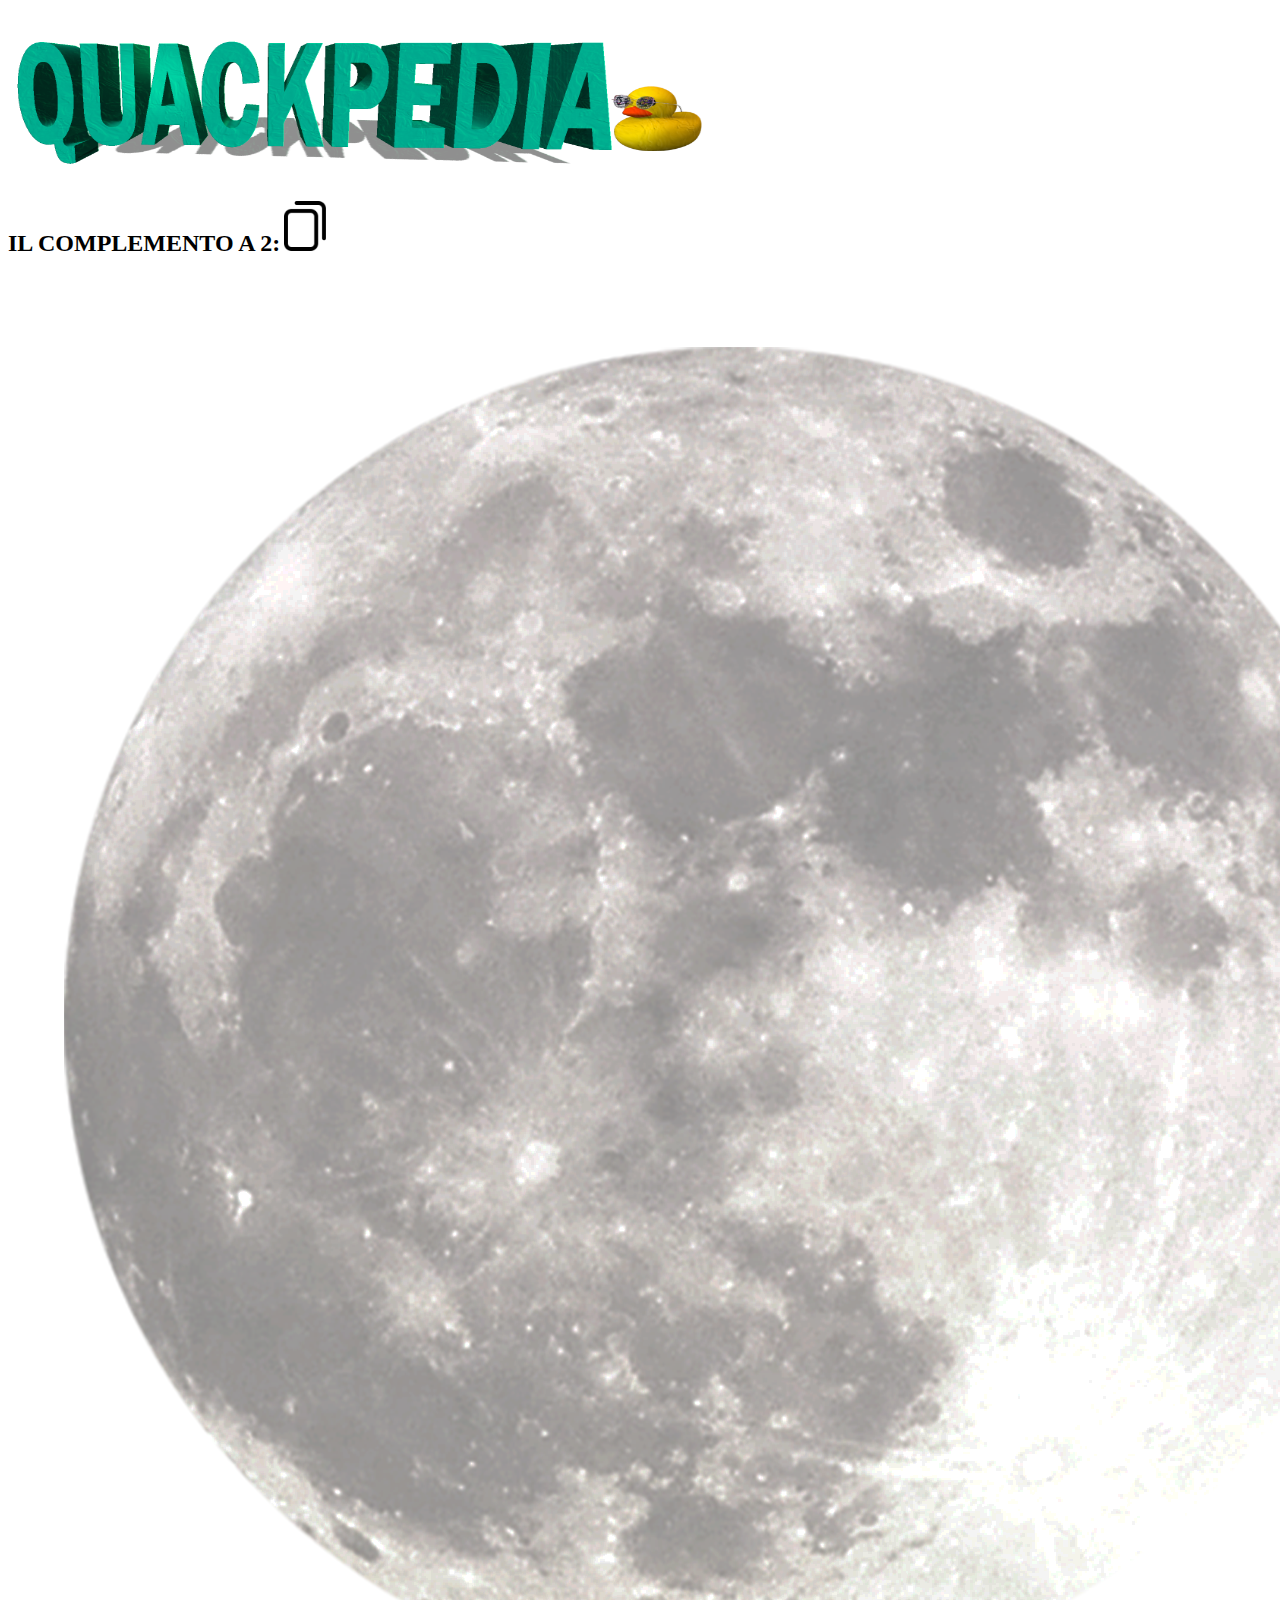
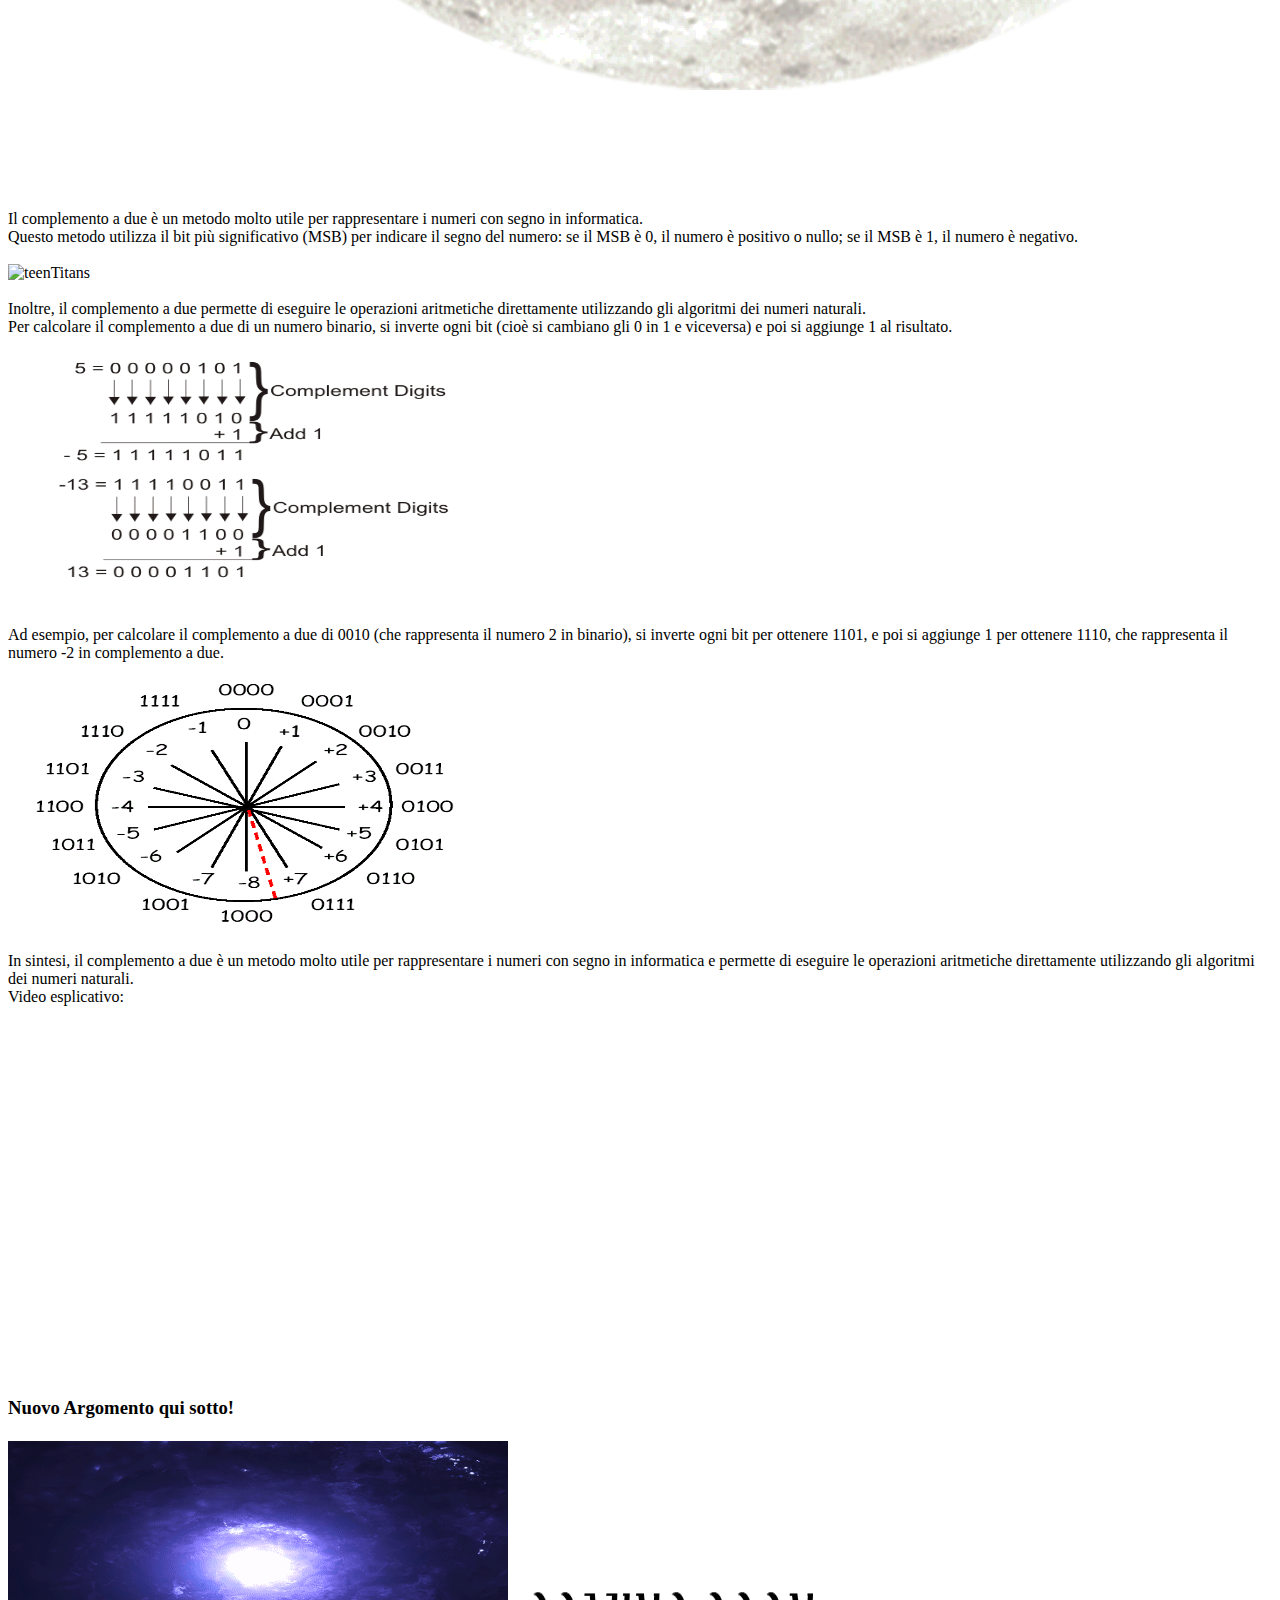
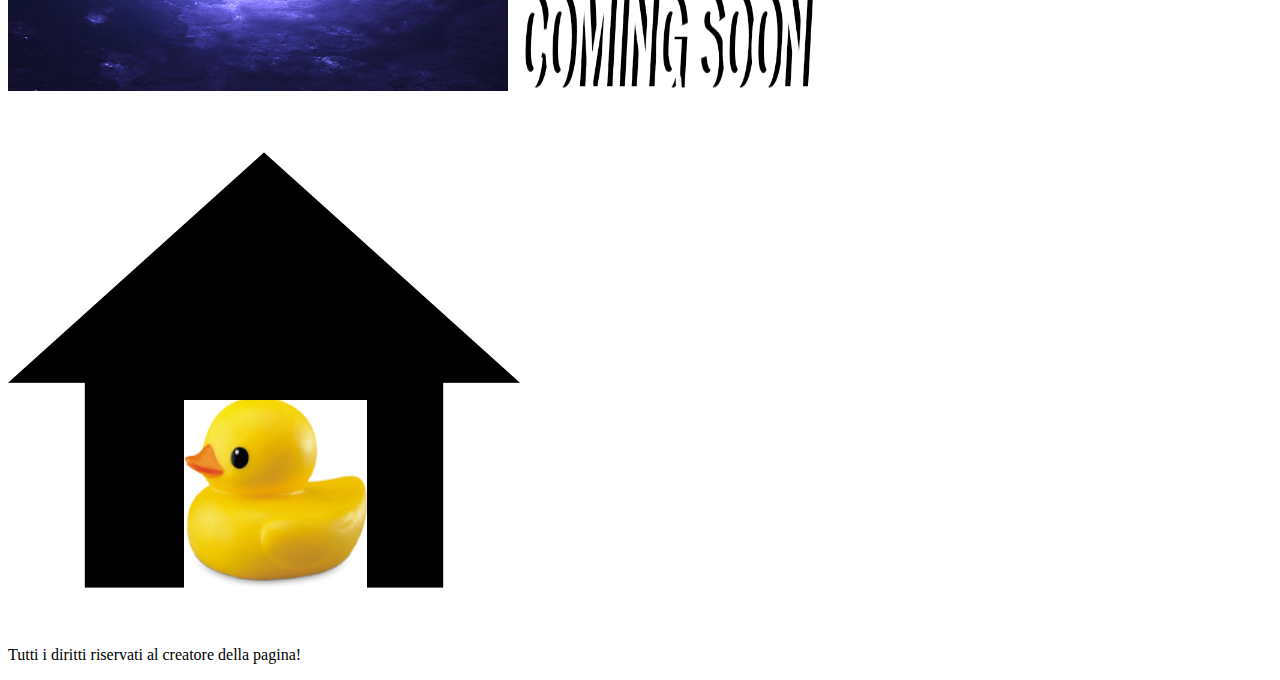
==== ComplementoA2.html @ fbcc4e46 "Add files via upload" ====
<!DOCTYPE html> 
<html>
    <head> 
        <title>DUCKYPEDIA</title>
        <script src="assets/js/Java.js"></script>
        <link href="assets/css" rel="stylesheet" type="text/css"> 
        <link rel="icon" href="images/logoSito.png" type="image/png">
    </head>
    <body onload="loadDarkMode()">
        <h1><img src="images/quackPedi.png" alt="LogoSite" width="700" height="150"></h1>
        <h2>IL COMPLEMENTO A 2:<img id="copy" onclick="copiaTesto()" alt="copia" src="images/copy.png" width="50" height="50"></h2>
        <img onclick="darkMode()" id ="darkMode" src="images/nightMode.png" alt="NightMode">
        <img id ="img" style="display:none;" src="images/goth.jpg" alt="RickRoll" width="200" height="400">
        <p id="testo" style="display:none;">Mi hai scoperto</p>
        <p id="testoDaCopiare">Il complemento a due è un metodo molto utile per rappresentare i numeri con segno in informatica.<br>
            Questo metodo utilizza il bit più significativo (MSB) per indicare il segno del numero: se il MSB è 0, il numero è positivo o nullo; se il MSB è 1, il numero è negativo.<br><br>
            <img src="images/binaryCode.gif" alt="teenTitans" width="500" height="250"><br><br>
            Inoltre, il complemento a due permette di eseguire le operazioni aritmetiche direttamente utilizzando gli algoritmi dei numeri naturali.<br>
            Per calcolare il complemento a due di un numero binario, si inverte ogni bit (cioè si cambiano gli 0 in 1 e viceversa) e poi si aggiunge 1 al risultato.<br><br>
            <img src="images/esempio1.png" alt="primoEsempio" width="500" height="250"><br><br>
            Ad esempio, per calcolare il complemento a due di 0010 (che rappresenta il numero 2 in binario), si inverte ogni bit per ottenere 1101, 
            e poi si aggiunge 1 per ottenere 1110, che rappresenta il numero -2 in complemento a due.<br><br>
            <img src="images/esempio2.png" alt="secondoEsempio" width="500" height="250"><br><br>
            In sintesi, il complemento a due è un metodo molto utile per rappresentare i numeri con segno in informatica 
            e permette di eseguire le operazioni aritmetiche direttamente utilizzando gli algoritmi dei numeri naturali.<br>
            Video esplicativo:<br><br>
            <iframe width="600" height="350" src="https://www.youtube.com/embed/brM0tpBAx8U" 
            title="YouTube video player" frameborder="0" allow="accelerometer; autoplay; clipboard-write; encrypted-media; gyroscope; picture-in-picture; web-share" allowfullscreen></iframe></p>
        <h3> Nuovo Argomento qui sotto! <br><br>
            <img src="images/emptiness.gif" alt="coomingSoon" width="500" height="250">
            <img id = "comingSoon" src="images/coomingSoon.png" alt="coomingSoon" width="300" height="100"></h3>
        <footer>
            <a href="index.html"><img id="homeButton" alt="tornaHome" src="images/homeButton.png"></a>
            <p id="informazioni">Tutti i diritti riservati al creatore della pagina! </p>
        </footer>
    </body>
</html>
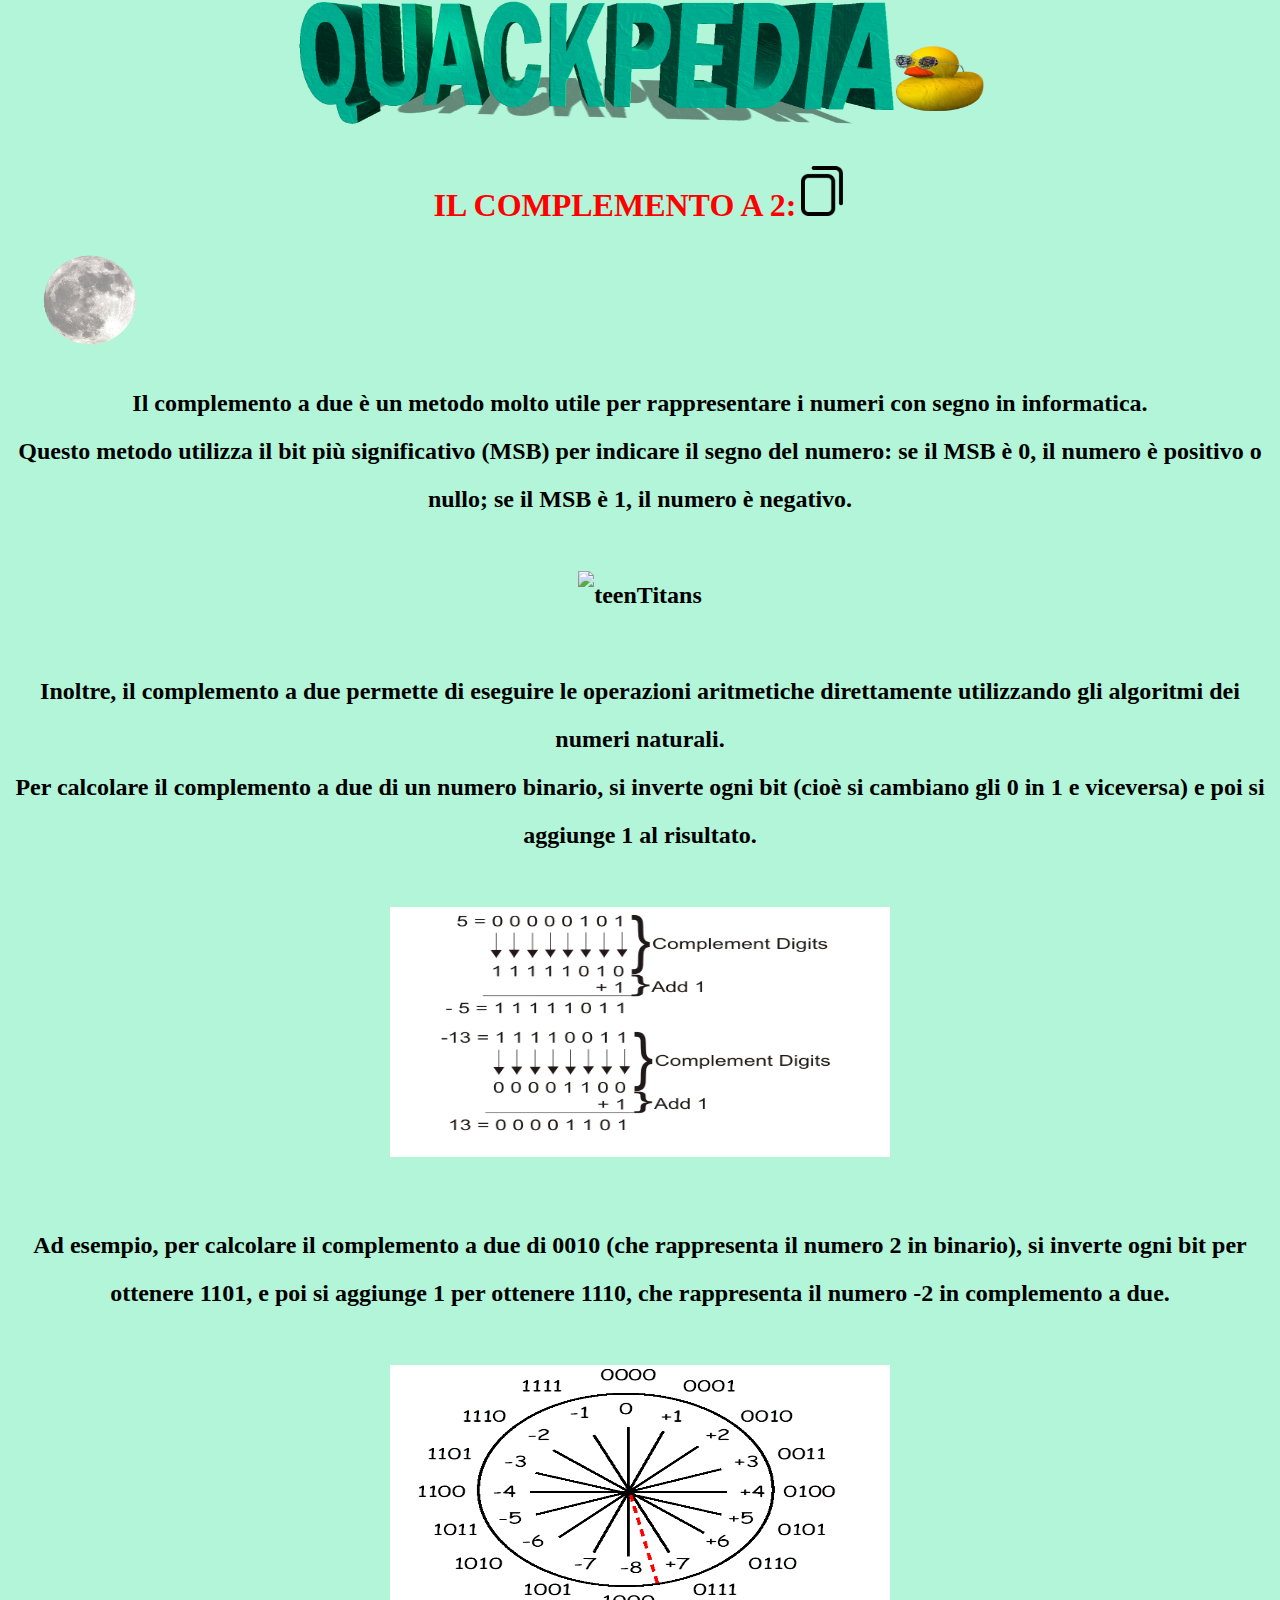
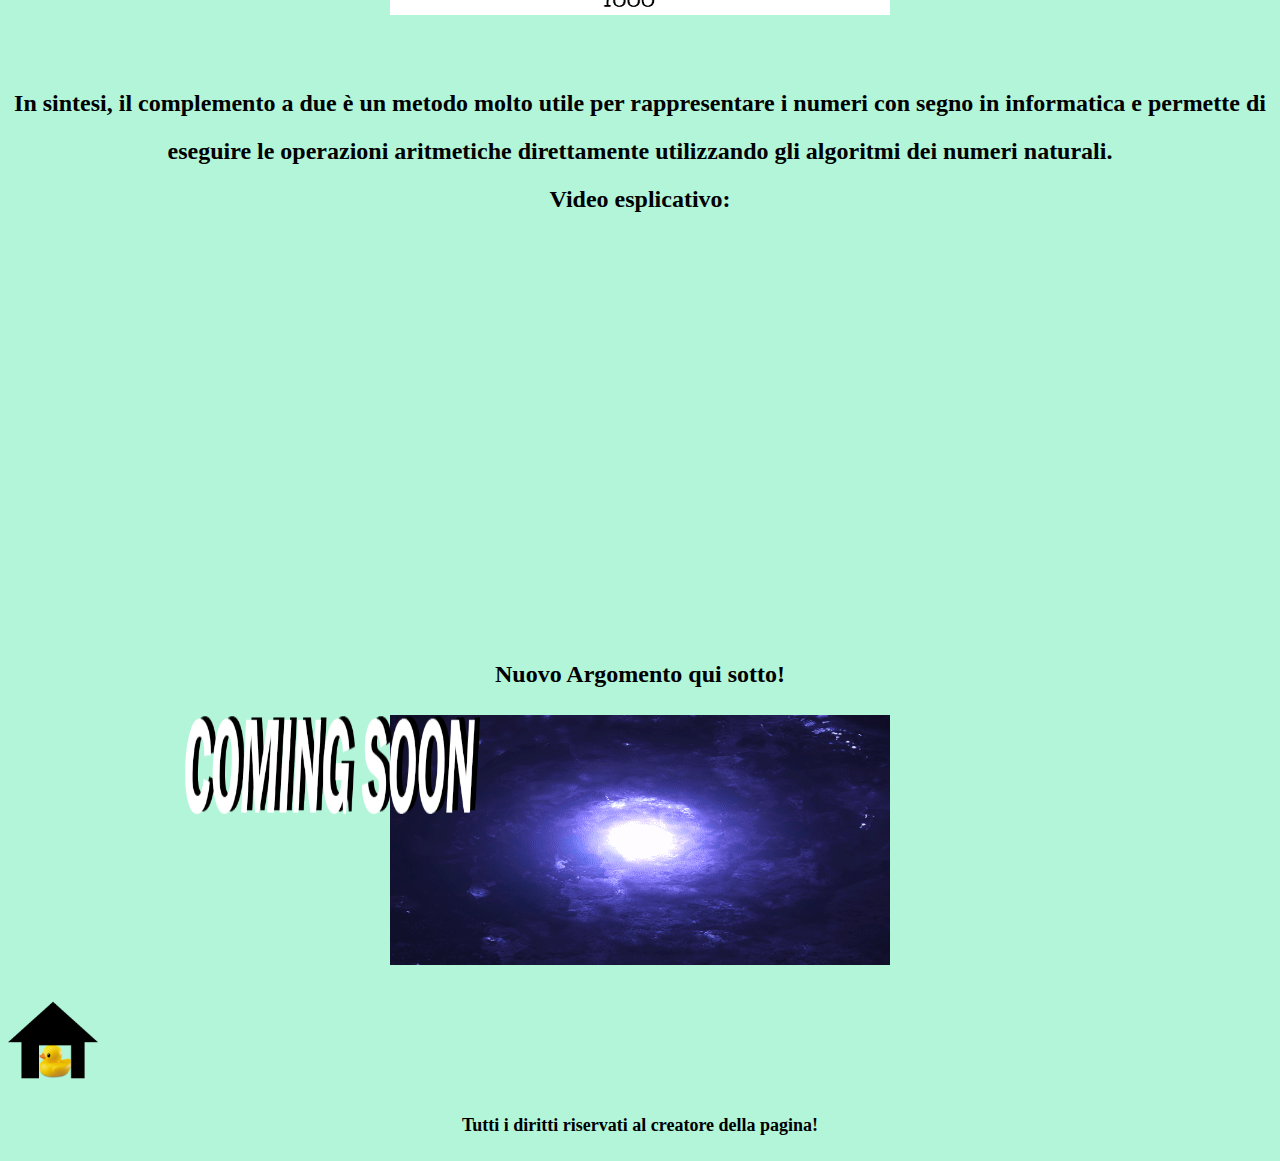
==== commit a82a75f7: "Add files via upload" ====
--- a/ComplementoA2.html
+++ b/ComplementoA2.html
@@ -3,7 +3,7 @@
     <head> 
         <title>DUCKYPEDIA</title>
         <script src="assets/js/Java.js"></script>
-        <link href="assets/css" rel="stylesheet" type="text/css"> 
+        <link href="assets/css/style.css" rel="stylesheet" type="text/css"> 
         <link rel="icon" href="images/logoSito.png" type="image/png">
     </head>
     <body onload="loadDarkMode()">
--- a/assets/css/style.css
+++ b/assets/css/style.css
@@ -0,0 +1,98 @@
+body {
+  background-color: rgba(6, 222, 128, 0.305);
+  transition: background-color 1s cubic-bezier(0.23, 1, 0.32, 1);
+  }
+@keyframes rotate {
+  from {transform: rotate(0deg);}
+  to {transform: rotate(360deg);}
+  }
+  
+  .dark-mode {
+  background-color: rgb(22, 6, 26);
+  transition: background-color 1s cubic-bezier(0.23, 1, 0.32, 1);
+  }
+  .dark-mode h3{
+  color: rgb(255, 255, 255);
+  }
+  .dark-mode p {
+  text-align: center;
+  color: rgb(255, 255, 255);
+  }
+  .dark-mode #darkMode{
+    content:url('nightModeOn.png');
+  }
+  .dark-mode #copy{
+    content:url('nightModeOnCopy.png');
+  }
+  h1 {
+  color: rgb(0, 0, 0);
+  text-align: center;
+  }
+  h2 {
+  color: rgb(255, 0, 0);
+  text-align: center;
+  font-size: xx-large;
+  }
+  h3{
+    color:rgb(0, 0, 0);
+    text-align: center;
+    font-family: Garamond;
+    font-weight: bold;
+    font-size: x-large;
+  }
+  h1 img {
+  margin-top: -40px;
+  }
+  p {
+  font-family: Garamond;
+  font-weight: bold;
+  font-size: x-large;
+  text-align: center;
+  line-height: 2;
+  color: rgb(0, 0, 0);
+  }
+  #img {
+  width: 800px;
+  height: 600px;
+  background-color: blue;
+  object-fit: none;
+  object-position: bottom;
+  border: 2px solid black;
+  }
+  #firstParagraph {
+  width: 400px;
+  height: 400px;
+  object-fit: none;
+  object-position: top right;
+  border: 2px solid black;
+  }
+  #darkMode {
+  position: sticky;
+  width: 100px;
+  height: 100px;
+  top: 10px;
+  left: 40px;
+  object-position: top left;
+  }
+  #homeButton{
+    position: static;
+    width:90px;
+    height: 90px;
+  }
+  #informazioni{
+    position: static;
+    bottom:0px;
+    left: 800px;
+    font-size: large;
+  }
+  #argomentoHome{
+    position: static;
+    object-position: center;
+  }
+  #comingSoon{
+    animation: rotate 2s linear infinite;
+    position: absolute;
+    right: 800px;
+  }
+
+  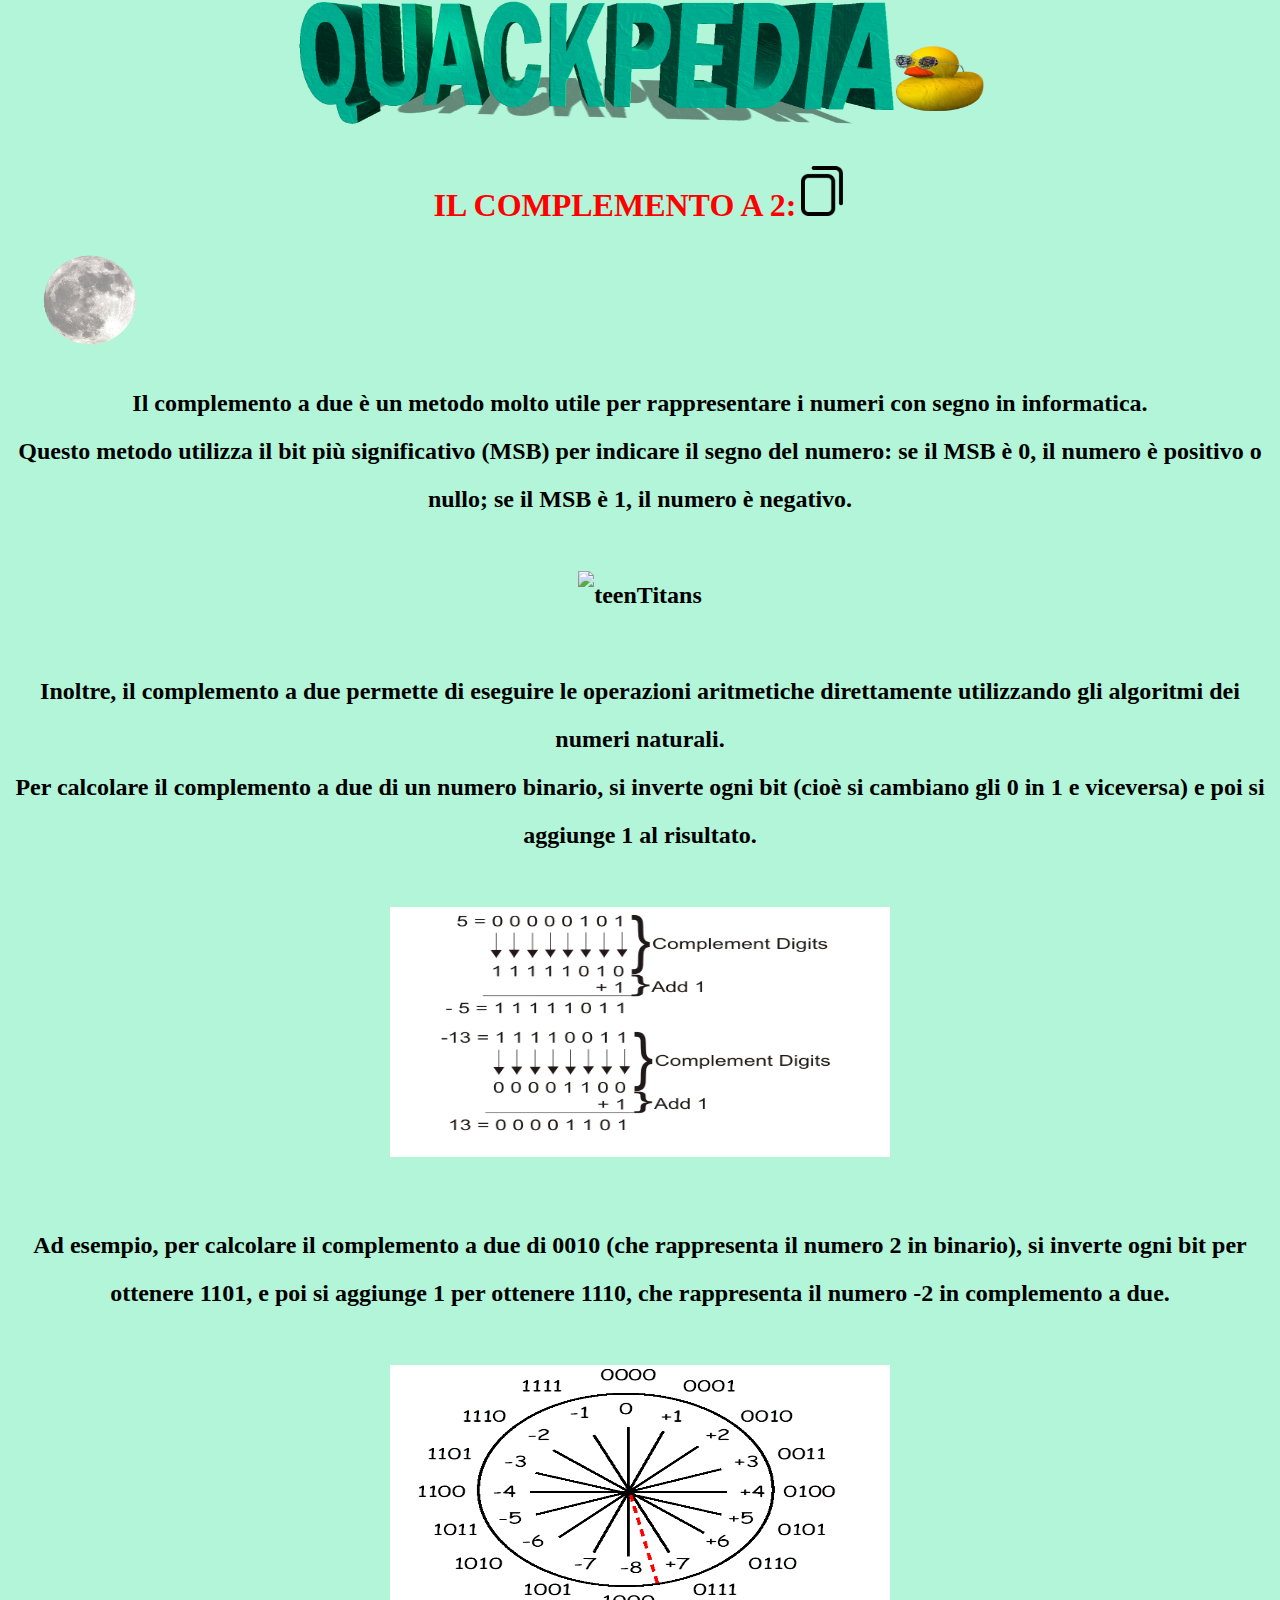
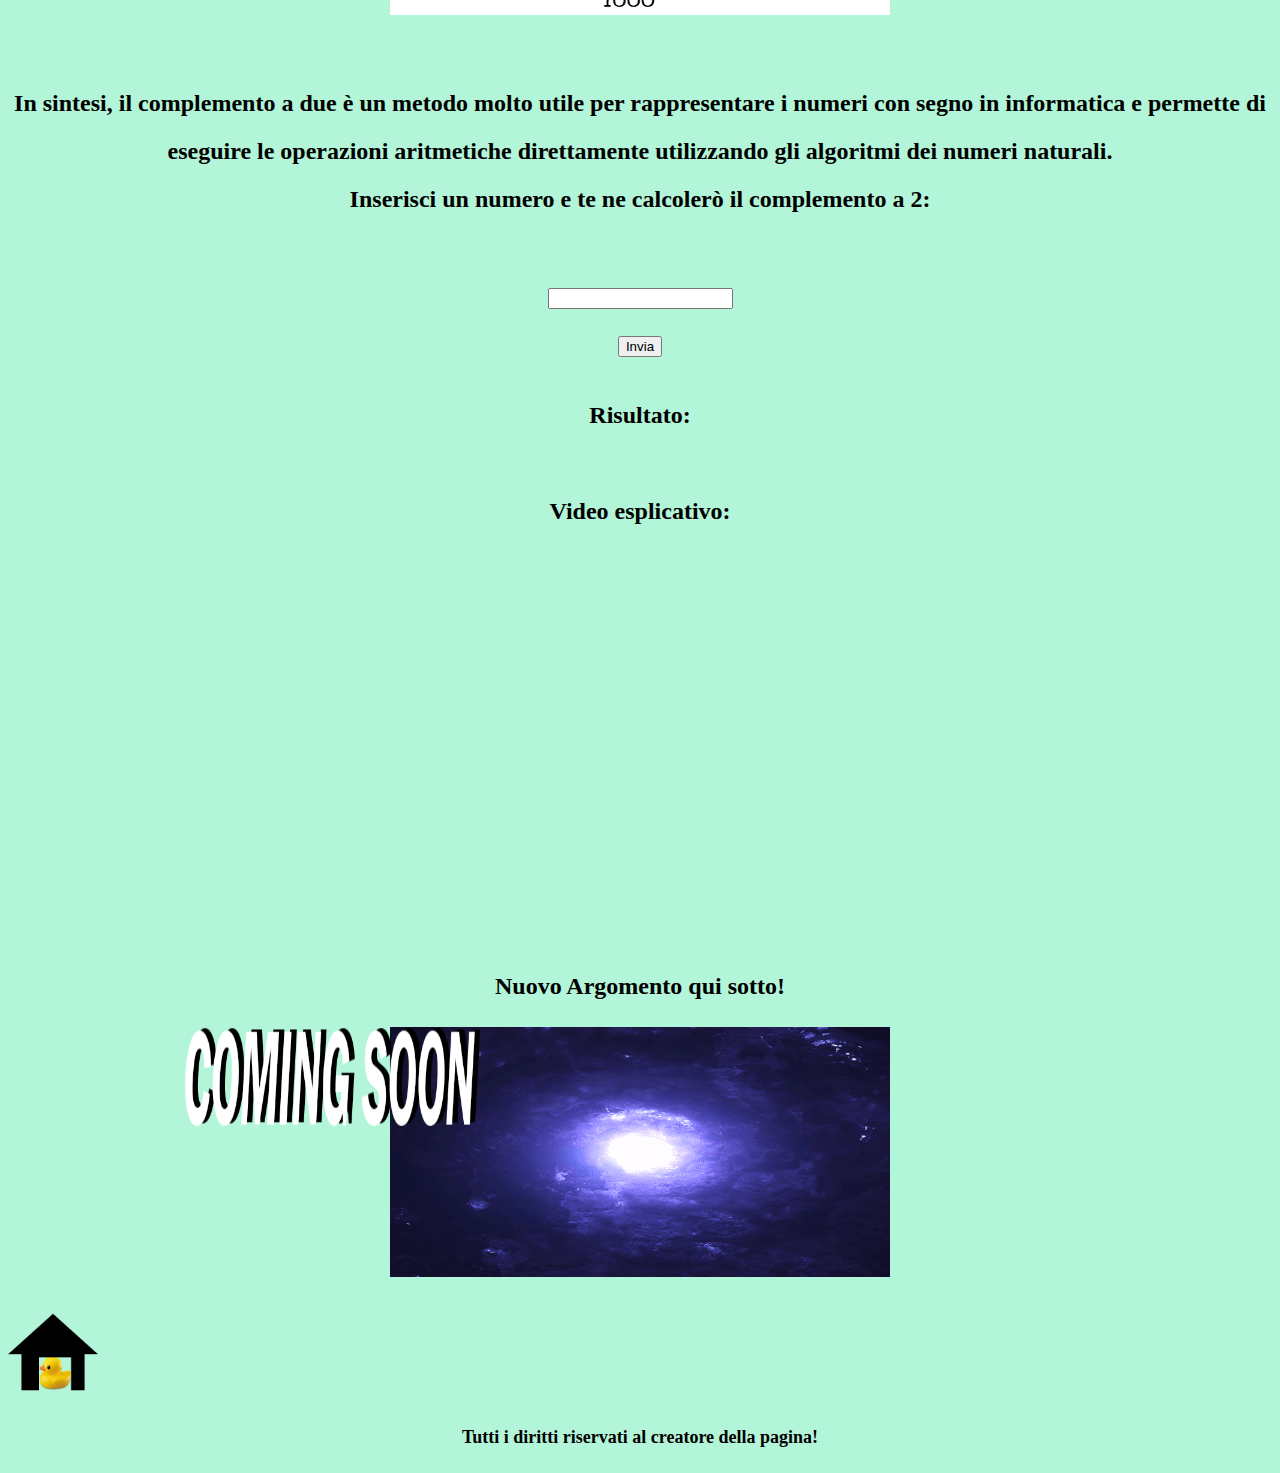
==== commit bbf1f581: "Add files via upload" ====
--- a/ComplementoA2.html
+++ b/ComplementoA2.html
@@ -1,7 +1,7 @@
 <!DOCTYPE html> 
 <html>
     <head> 
-        <title>DUCKYPEDIA</title>
+        <title>QUACKPEDIA</title>
         <script src="assets/js/Java.js"></script>
         <link href="assets/css/style.css" rel="stylesheet" type="text/css"> 
         <link rel="icon" href="images/logoSito.png" type="image/png">
@@ -15,14 +15,23 @@
         <p id="testoDaCopiare">Il complemento a due è un metodo molto utile per rappresentare i numeri con segno in informatica.<br>
             Questo metodo utilizza il bit più significativo (MSB) per indicare il segno del numero: se il MSB è 0, il numero è positivo o nullo; se il MSB è 1, il numero è negativo.<br><br>
             <img src="images/binaryCode.gif" alt="teenTitans" width="500" height="250"><br><br>
+
             Inoltre, il complemento a due permette di eseguire le operazioni aritmetiche direttamente utilizzando gli algoritmi dei numeri naturali.<br>
             Per calcolare il complemento a due di un numero binario, si inverte ogni bit (cioè si cambiano gli 0 in 1 e viceversa) e poi si aggiunge 1 al risultato.<br><br>
             <img src="images/esempio1.png" alt="primoEsempio" width="500" height="250"><br><br>
+
             Ad esempio, per calcolare il complemento a due di 0010 (che rappresenta il numero 2 in binario), si inverte ogni bit per ottenere 1101, 
             e poi si aggiunge 1 per ottenere 1110, che rappresenta il numero -2 in complemento a due.<br><br>
+
             <img src="images/esempio2.png" alt="secondoEsempio" width="500" height="250"><br><br>
+
             In sintesi, il complemento a due è un metodo molto utile per rappresentare i numeri con segno in informatica 
             e permette di eseguire le operazioni aritmetiche direttamente utilizzando gli algoritmi dei numeri naturali.<br>
+            Inserisci un numero e te ne calcolerò il complemento a 2:<br><br>
+            <input type="number" id="inputNumber"> <br>
+            <button onclick="submitNumber()">Invia</button> <br>
+            <p>Risultato: <span id="result"></span> <br><br>
+
             Video esplicativo:<br><br>
             <iframe width="600" height="350" src="https://www.youtube.com/embed/brM0tpBAx8U" 
             title="YouTube video player" frameborder="0" allow="accelerometer; autoplay; clipboard-write; encrypted-media; gyroscope; picture-in-picture; web-share" allowfullscreen></iframe></p>
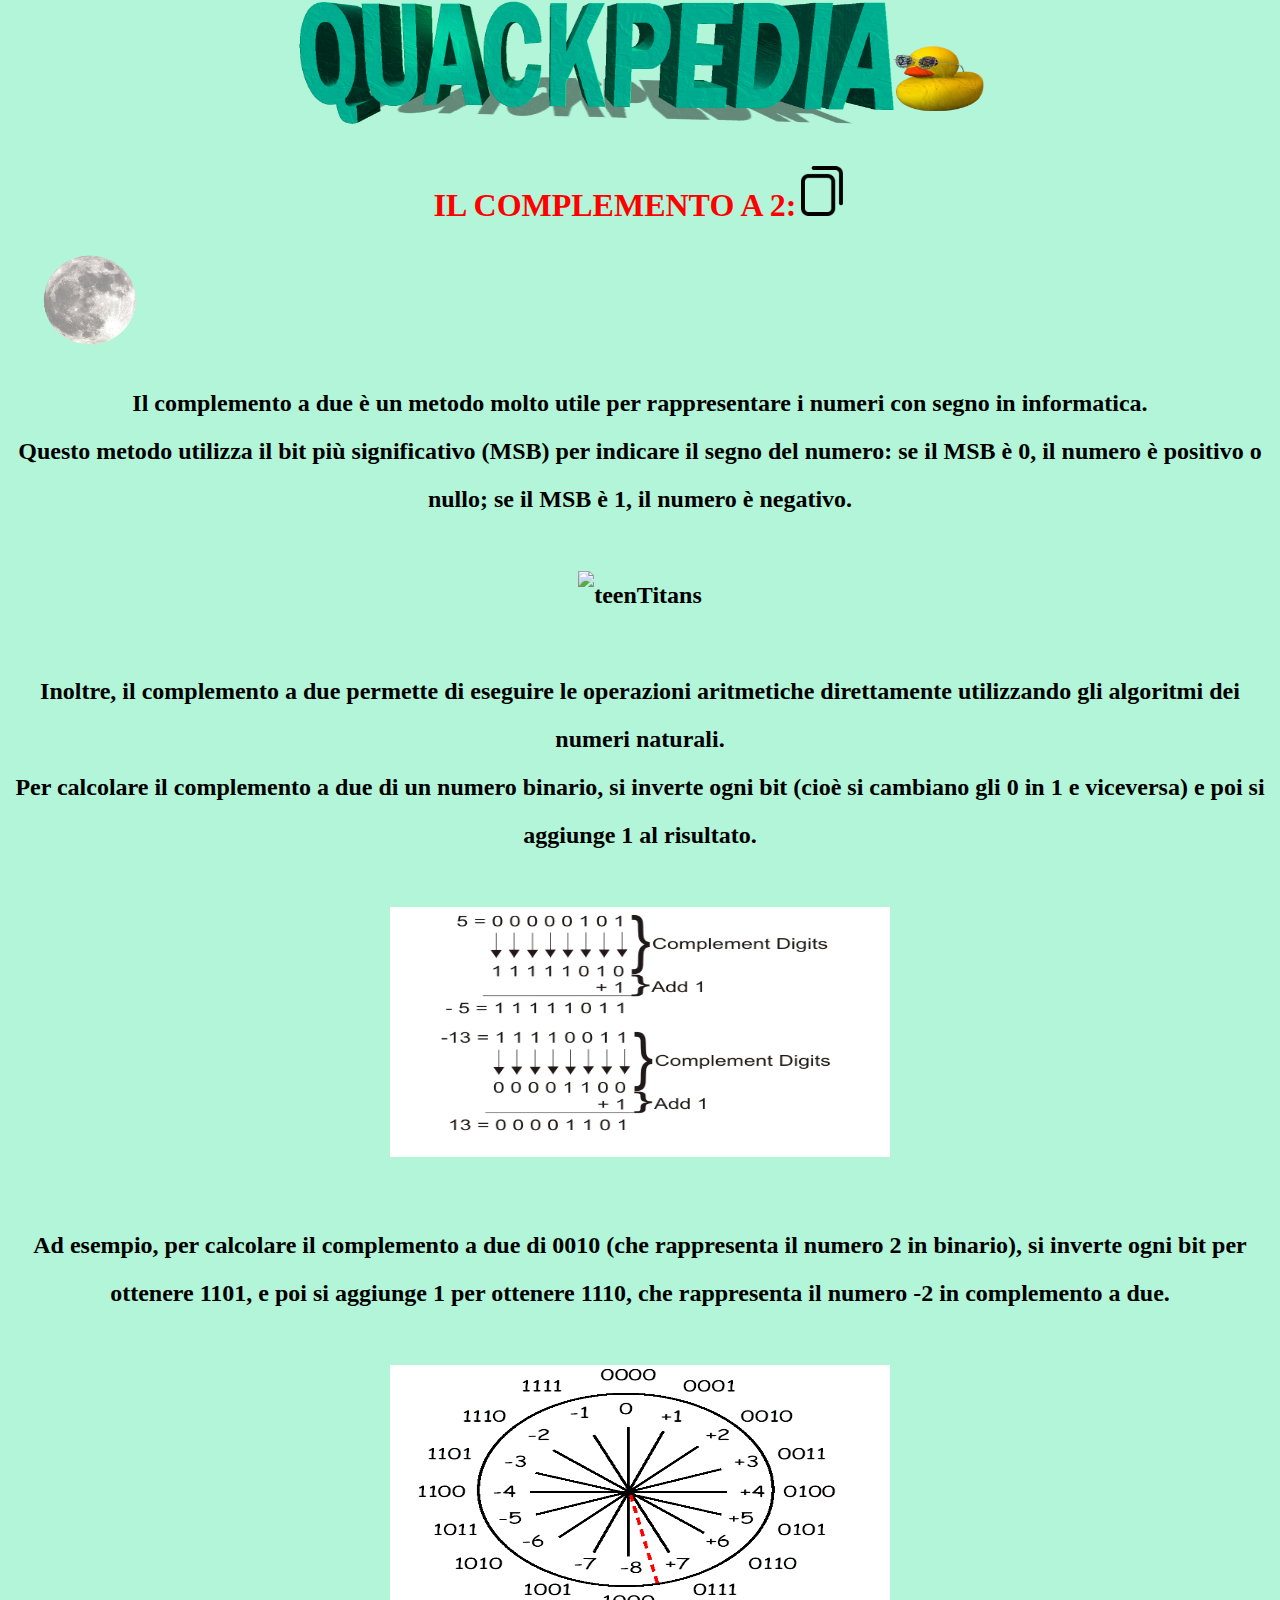
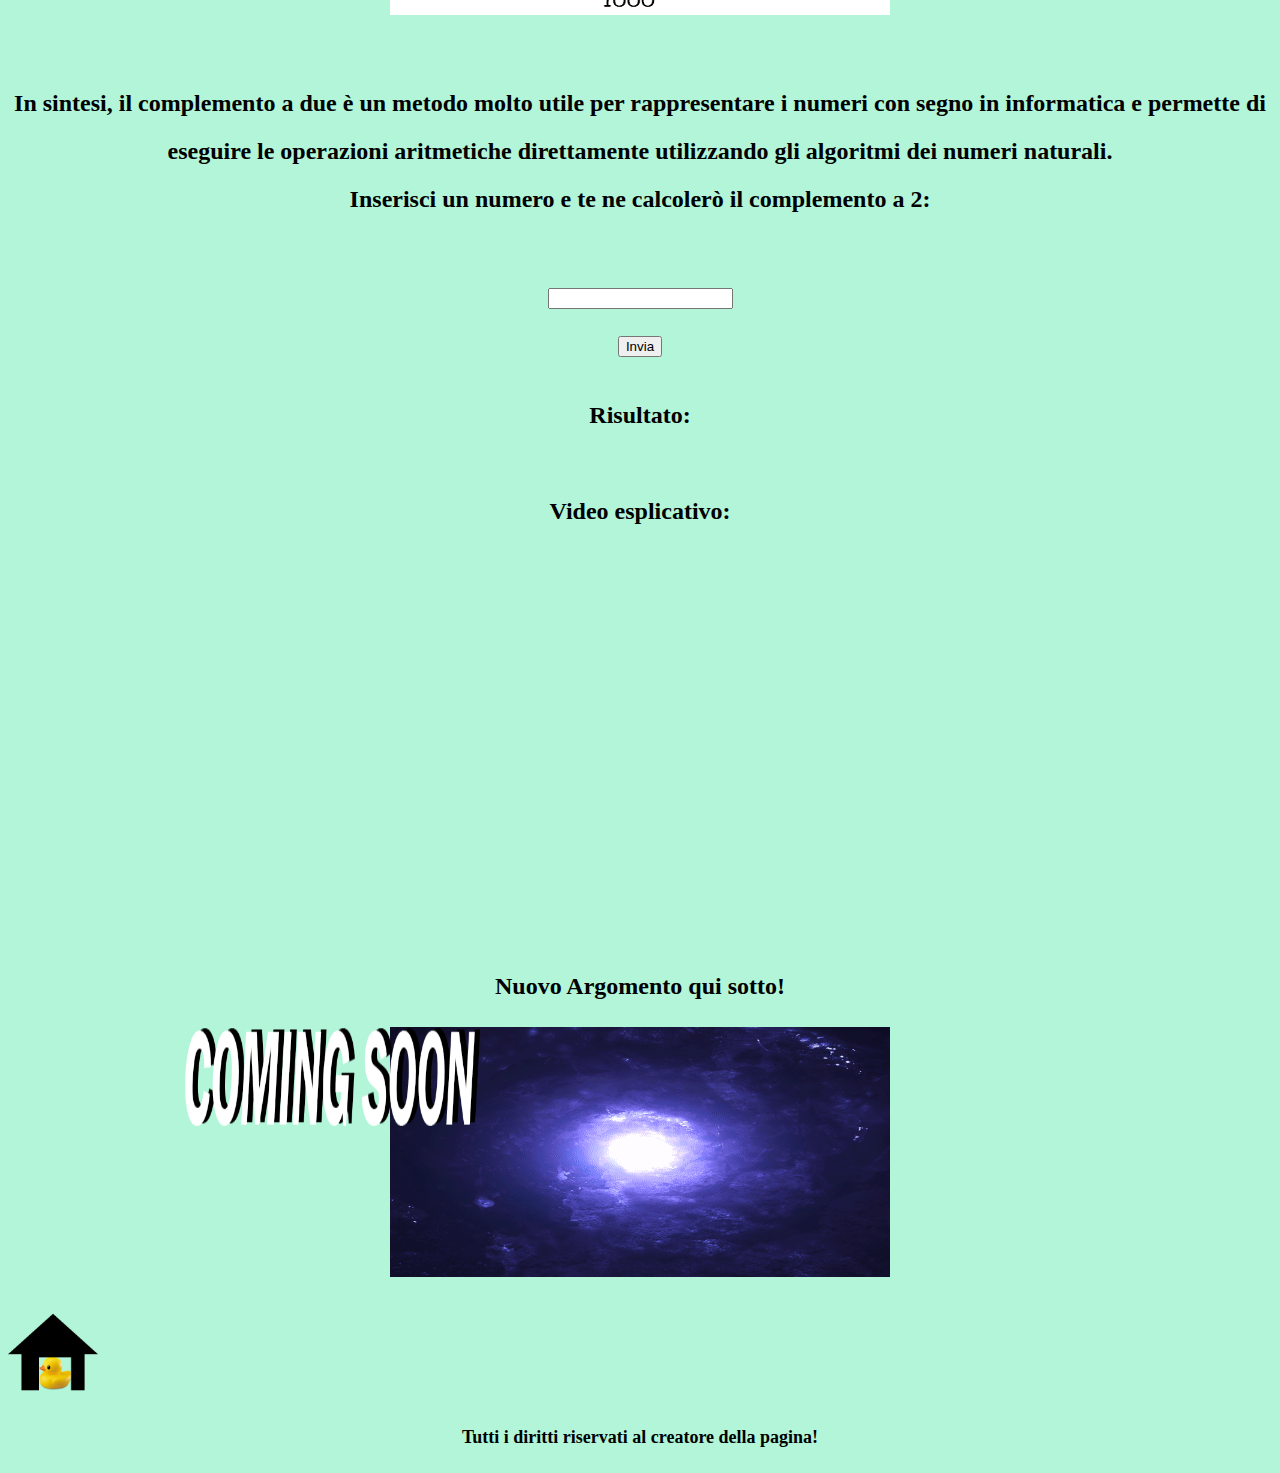
==== commit 36388471: "Update ComplementoA2.html" ====
--- a/ComplementoA2.html
+++ b/ComplementoA2.html
@@ -33,8 +33,8 @@
             <p>Risultato: <span id="result"></span> <br><br>
 
             Video esplicativo:<br><br>
-            <iframe width="600" height="350" src="https://www.youtube.com/embed/brM0tpBAx8U" 
-            title="YouTube video player" frameborder="0" allow="accelerometer; autoplay; clipboard-write; encrypted-media; gyroscope; picture-in-picture; web-share" allowfullscreen></iframe></p>
+           <iframe width="600" height="350" src="https://www.youtube.com/embed/i4oUM6rINEA" title="YouTube video player" 
+                   frameborder="0" allow="accelerometer; autoplay; clipboard-write; encrypted-media; gyroscope; picture-in-picture; web-share" allowfullscreen></iframe>
         <h3> Nuovo Argomento qui sotto! <br><br>
             <img src="images/emptiness.gif" alt="coomingSoon" width="500" height="250">
             <img id = "comingSoon" src="images/coomingSoon.png" alt="coomingSoon" width="300" height="100"></h3>
@@ -43,4 +43,4 @@
             <p id="informazioni">Tutti i diritti riservati al creatore della pagina! </p>
         </footer>
     </body>
-</html>+</html>
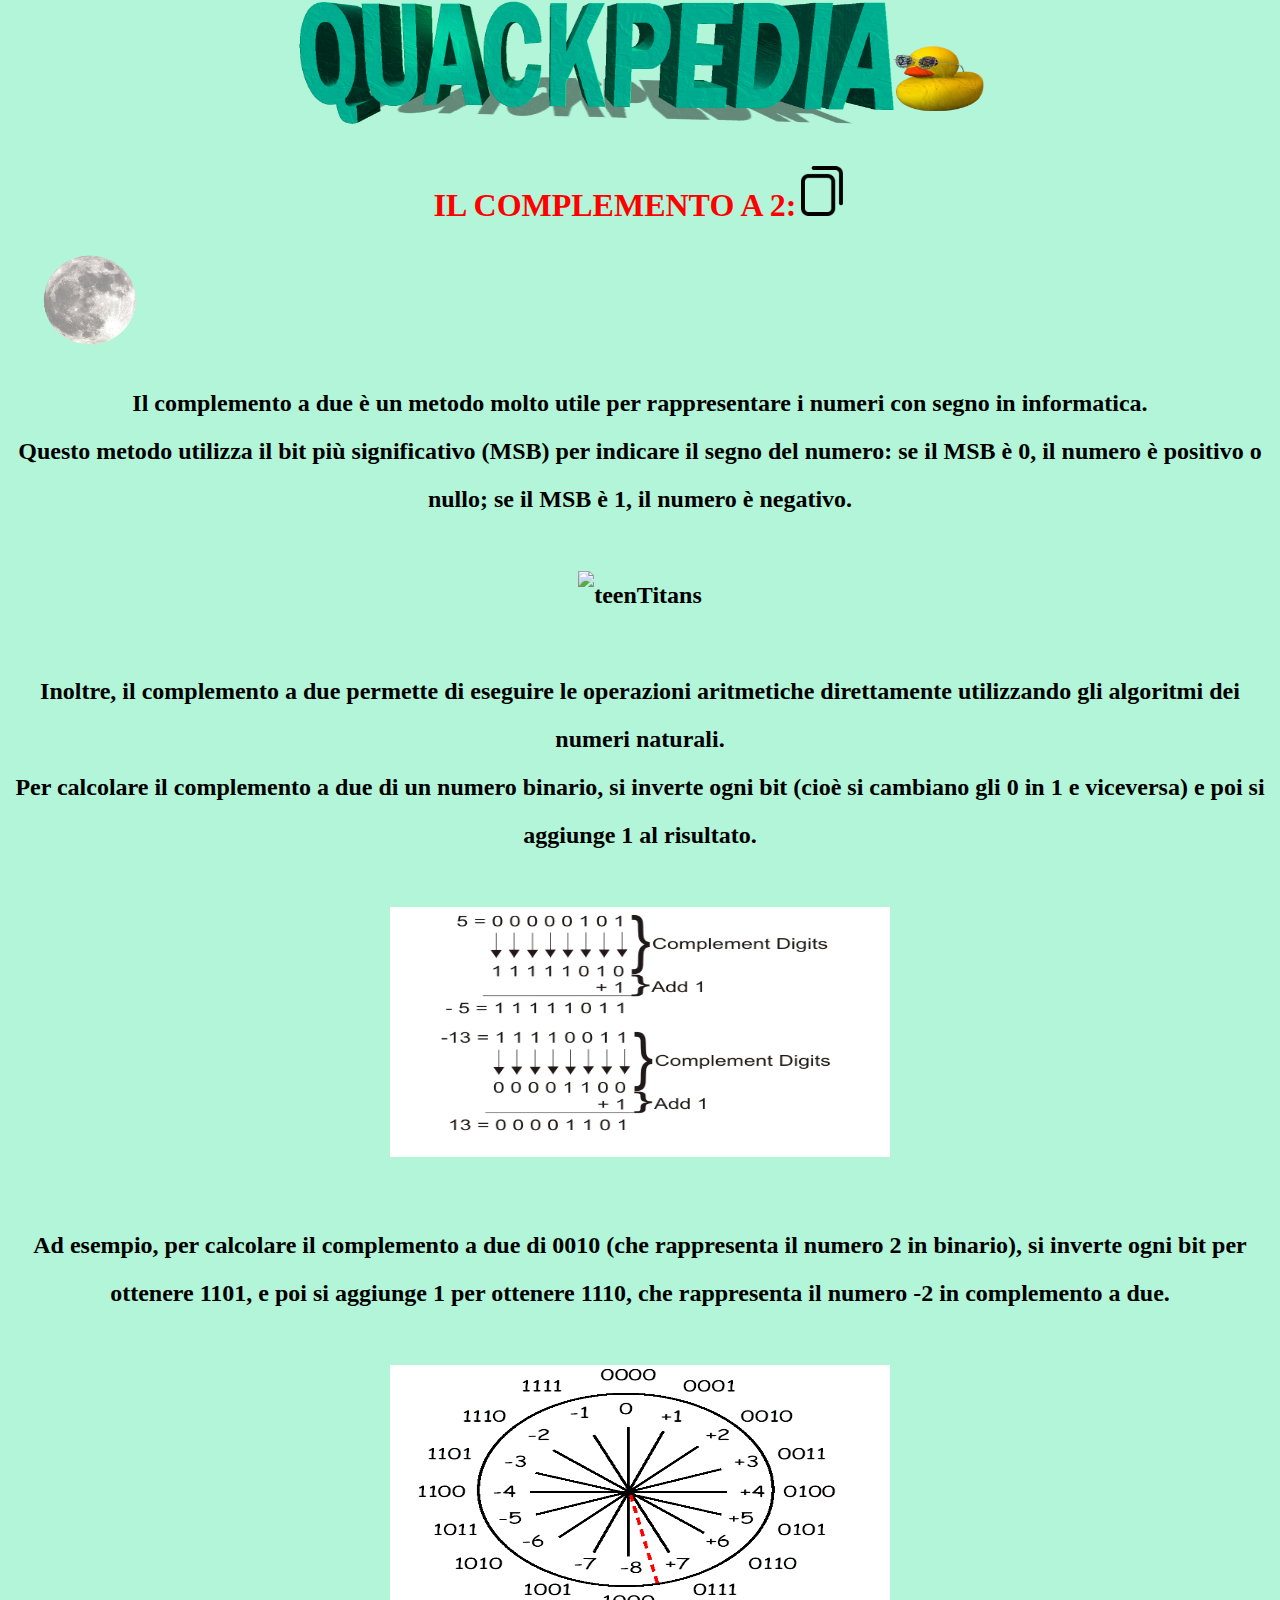
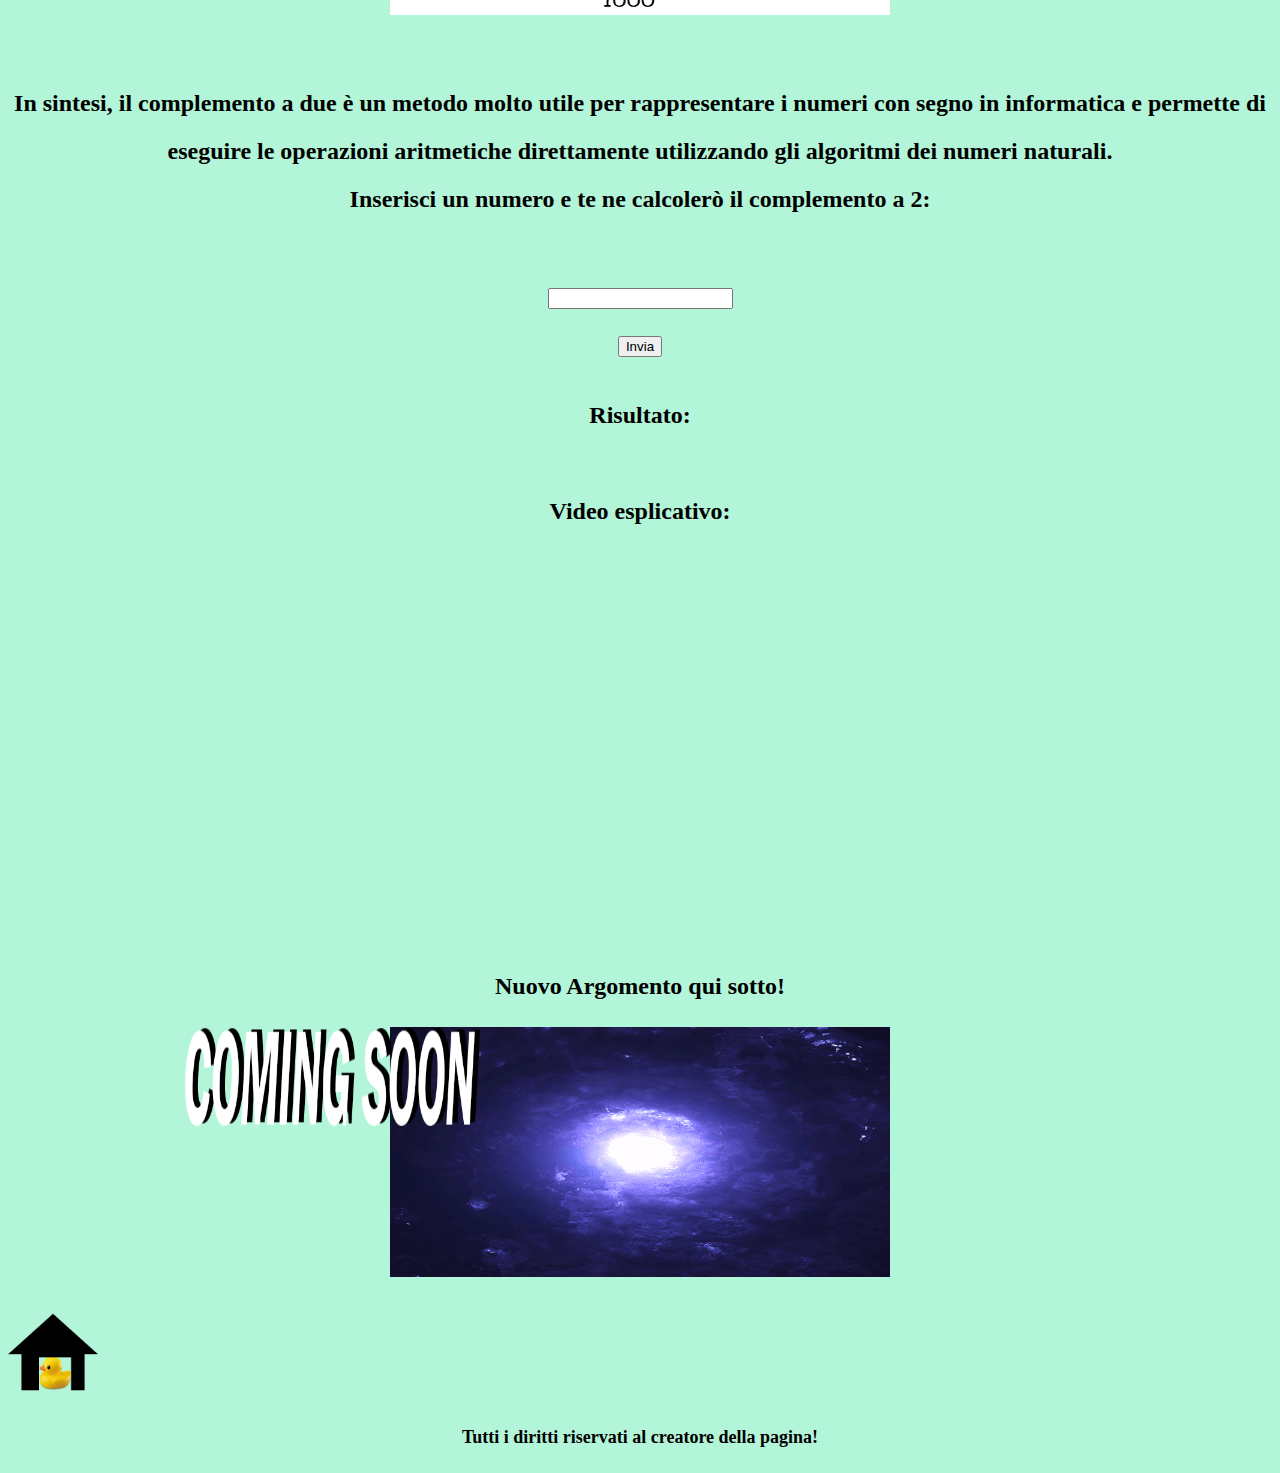
==== commit 4d604498: "Add files via upload" ====
--- a/ComplementoA2.html
+++ b/ComplementoA2.html
@@ -33,8 +33,8 @@
             <p>Risultato: <span id="result"></span> <br><br>
 
             Video esplicativo:<br><br>
-           <iframe width="600" height="350" src="https://www.youtube.com/embed/i4oUM6rINEA" title="YouTube video player" 
-                   frameborder="0" allow="accelerometer; autoplay; clipboard-write; encrypted-media; gyroscope; picture-in-picture; web-share" allowfullscreen></iframe>
+            <iframe width="600" height="350" src="https://www.youtube.com/embed/brM0tpBAx8U" 
+            title="YouTube video player" frameborder="0" allow="accelerometer; autoplay; clipboard-write; encrypted-media; gyroscope; picture-in-picture; web-share" allowfullscreen></iframe></p>
         <h3> Nuovo Argomento qui sotto! <br><br>
             <img src="images/emptiness.gif" alt="coomingSoon" width="500" height="250">
             <img id = "comingSoon" src="images/coomingSoon.png" alt="coomingSoon" width="300" height="100"></h3>
@@ -43,4 +43,4 @@
             <p id="informazioni">Tutti i diritti riservati al creatore della pagina! </p>
         </footer>
     </body>
-</html>
+</html>